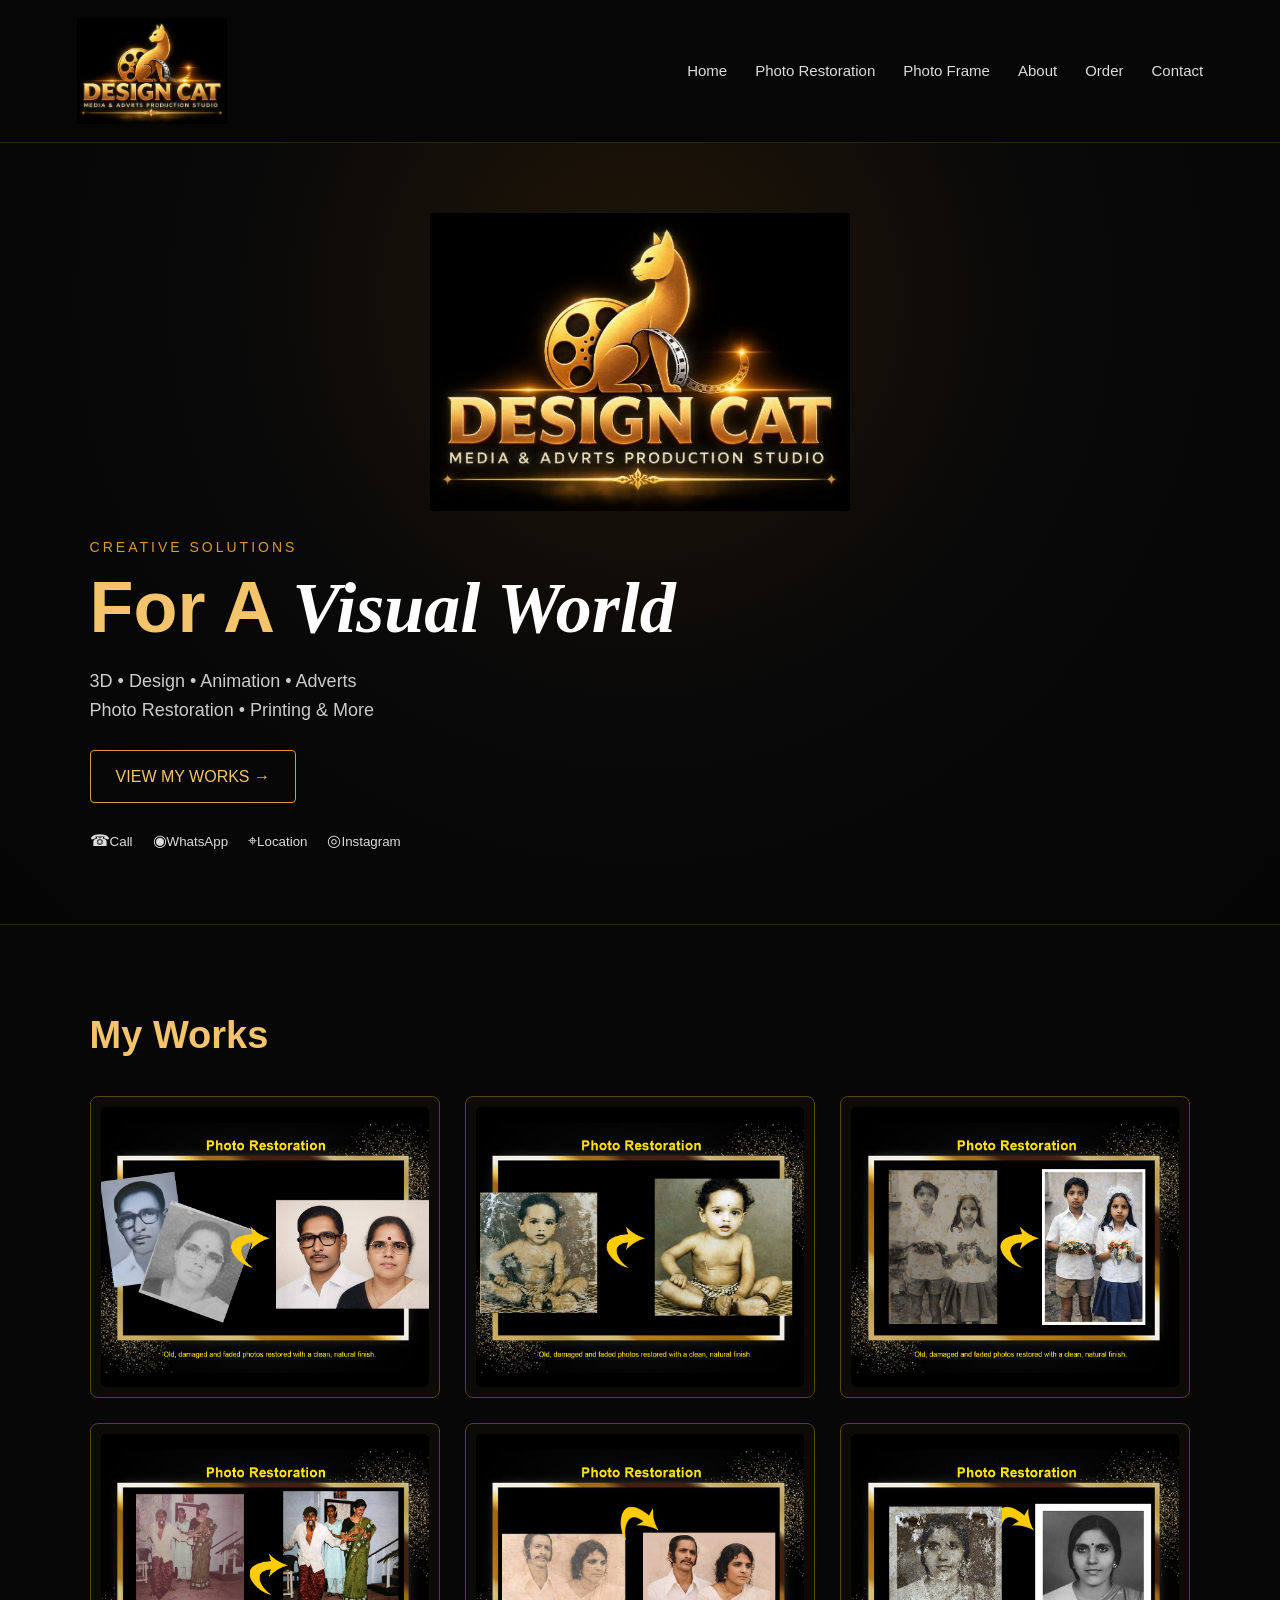
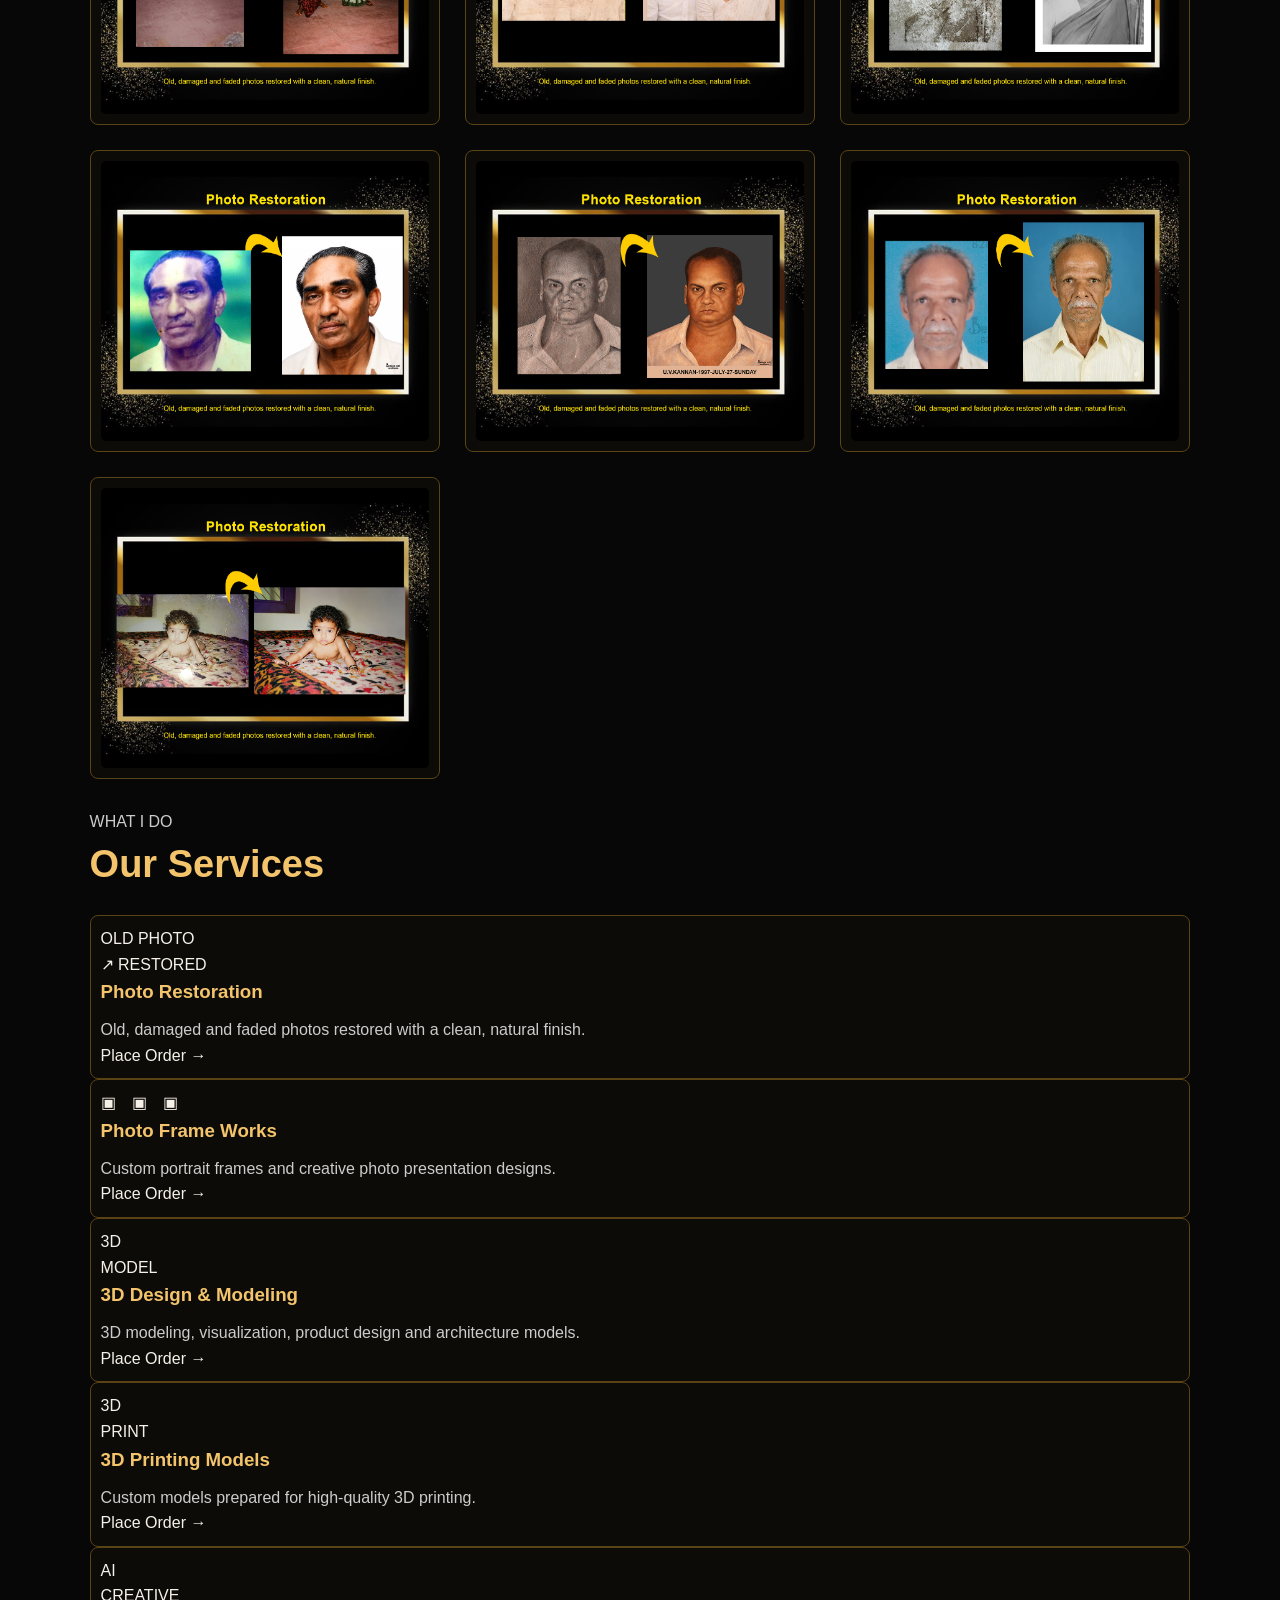
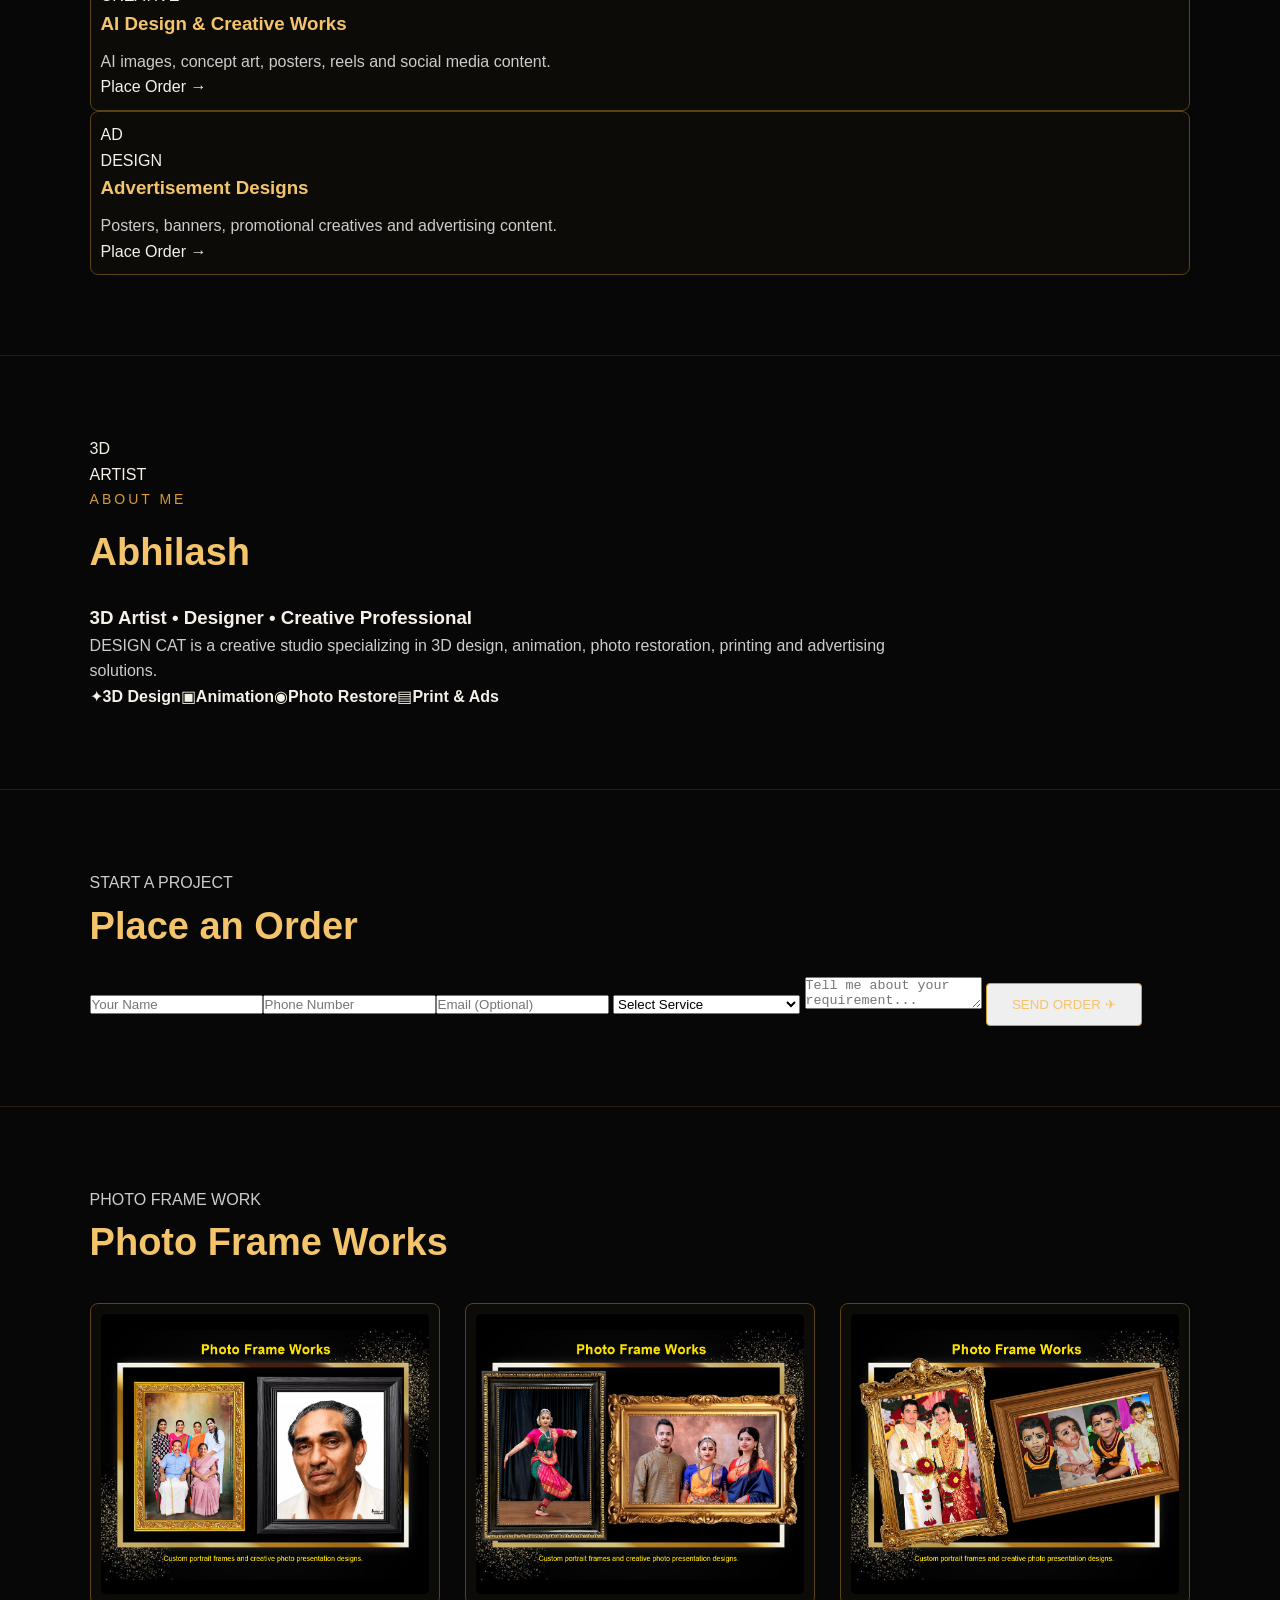
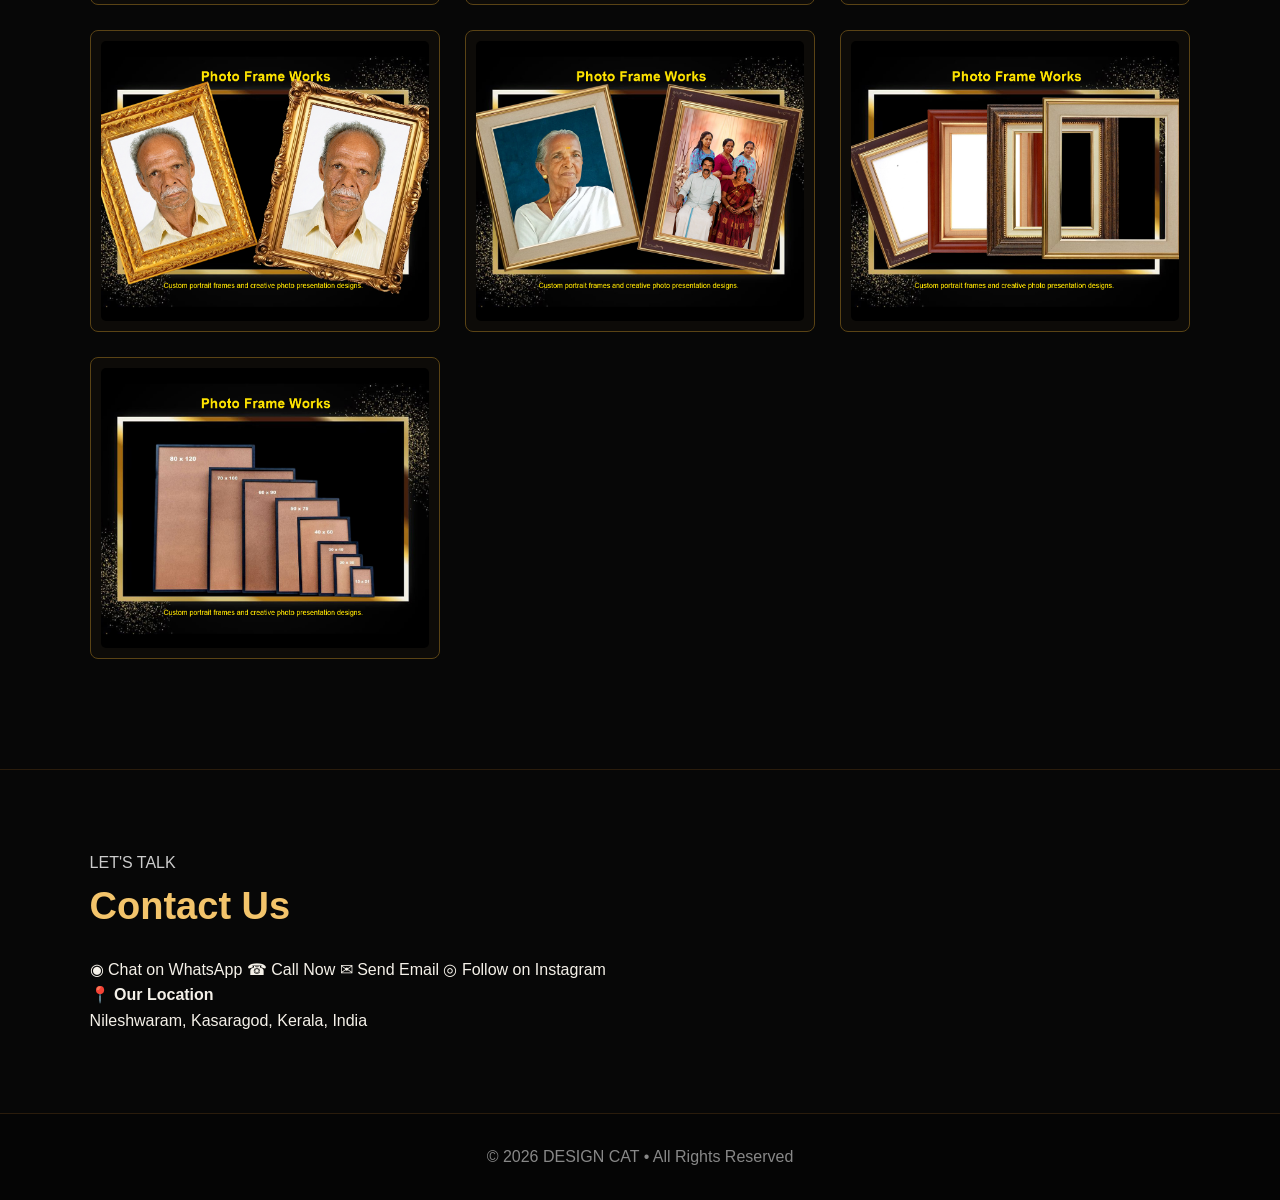
==== index.html @ 86367d61 "Update index.html" ====
<!doctype html>
<html lang="en">
<head>
<meta charset="utf-8">
<meta name="viewport" content="width=device-width,initial-scale=1">
<title>DESIGN CAT — Media & Advertising Production Studio</title>
<meta name="description" content="DESIGN CAT creative studio — 3D design, animation, photo restoration, printing and advertising.">
<link rel="stylesheet" href="style.css">
</head>
<body>
<header class="top">
<a class="brand" href="#home"><img src="design-cat-logo.jpg" alt="DESIGN CAT Logo"></a>
  <nav>
<a href="#home">Home</a>
<a href="#photo-restoration">Photo Restoration</a>  
<a href="#photo-frame">Photo Frame</a>
<a href="#about">About</a>
<a href="#order">Order</a>
<a href="#contact">Contact</a>
</nav>
</header>

<main>
<section id="home" class="hero">
  <div class="hero-logo"><img src="design-cat-logo.jpg" alt="DESIGN CAT Logo"></div>
  <p class="eyebrow">CREATIVE SOLUTIONS</p>
  <h1>For A <em>Visual World</em></h1>
  <p class="intro">3D • Design • Animation • Adverts<br>Photo Restoration • Printing & More</p>
  <a class="gold-btn" href="#services">VIEW MY WORKS <span>→</span></a>
  <div class="quick">
    <a href="tel:+919847959606">☎<small>Call</small></a>
    <a href="https://wa.me/918289959606">◉<small>WhatsApp</small></a>
    <a href="#contact">⌖<small>Location</small></a>
    <a href="#contact">◎<small>Instagram</small></a>
  </div>
</section>

<section id="services">
  <h2>My Works</h2>

<div class="card-grid">

  <div class="card">
    <img src="photo-restoration-1.jpg.jpg" alt="Photo Restoration 1">
  </div>

  <div class="card">
    <img src="photo-restoration-2.jpg.jpg" alt="Photo Restoration 2">
  </div>

  <div class="card">
    <img src="photo-restoration-3.jpg.jpg" alt="Photo Restoration 3">
  </div>

  <div class="card">
    <img src="photo-restoration-4.jpg.jpg" alt="Photo Restoration 4">
  </div>

  <div class="card">
    <img src="photo-restoration-5.jpg.jpg" alt="Photo Restoration 5">
  </div>

  <div class="card">
    <img src="photo-restoration-6.jpg.jpg" alt="Photo Restoration 6">
  </div>

  <div class="card">
    <img src="photo-restoration-7.jpg.jpg" alt="Photo Restoration 7">
  </div>

  <div class="card">
    <img src="photo-restoration-8.jpg.jpg" alt="Photo Restoration 8">
  </div>

  <div class="card">
    <img src="photo-restoration-9.jpg.jpg" alt="Photo Restoration 9">
  </div>

  <div class="card">
    <img src="photo-restoration-10.jpg.jpg" alt="Photo Restoration 10">
  </div>

</div>
  <div class="section-head"><p>WHAT I DO</p><h2>Our Services</h2></div>
  <div class="cards">
    <article class="card"><div class="art restore">OLD PHOTO<br>↗ RESTORED</div><h3>Photo Restoration</h3><p>Old, damaged and faded photos restored with a clean, natural finish.</p><a href="#order">Place Order →</a></article>
    <article class="card"><div class="art frame">▣　▣　▣</div><h3>Photo Frame Works</h3><p>Custom portrait frames and creative photo presentation designs.</p><a href="#order">Place Order →</a></article>
    <article class="card"><div class="art model">3D<br>MODEL</div><h3>3D Design & Modeling</h3><p>3D modeling, visualization, product design and architecture models.</p><a href="#order">Place Order →</a></article>
    <article class="card"><div class="art print">3D<br>PRINT</div><h3>3D Printing Models</h3><p>Custom models prepared for high-quality 3D printing.</p><a href="#order">Place Order →</a></article>
    <article class="card"><div class="art ai">AI<br>CREATIVE</div><h3>AI Design & Creative Works</h3><p>AI images, concept art, posters, reels and social media content.</p><a href="#order">Place Order →</a></article>
    <article class="card"><div class="art advert">AD<br>DESIGN</div><h3>Advertisement Designs</h3><p>Posters, banners, promotional creatives and advertising content.</p><a href="#order">Place Order →</a></article>
  </div>
</section>

<section id="about" class="about">
  <div class="portrait">3D<br>ARTIST</div>
  <div><p class="eyebrow">ABOUT ME</p><h2>Abhilash</h2><h3>3D Artist • Designer • Creative Professional</h3>
  <p>DESIGN CAT is a creative studio specializing in 3D design, animation, photo restoration, printing and advertising solutions.</p>
  <div class="stats"><span>✦<b>3D Design</b></span><span>▣<b>Animation</b></span><span>◉<b>Photo Restore</b></span><span>▤<b>Print & Ads</b></span></div></div>
</section>

<section id="order" class="order"><div class="section-head"><p>START A PROJECT</p><h2>Place an Order</h2></div>
<form id="orderForm">
<input id="name" required placeholder="Your Name"><input id="phone" required placeholder="Phone Number"><input id="email" type="email" placeholder="Email (Optional)">
<select id="service" required><option value="">Select Service</option><option>Photo Restoration</option><option>Photo Frame Works</option><option>3D Design & Modeling</option><option>3D Printing Models</option><option>AI Design & Creative Works</option><option>Advertisement Design</option></select>
<textarea id="details" required placeholder="Tell me about your requirement..."></textarea>
<button class="gold-btn" type="submit">SEND ORDER ✈</button>
</form></section>
<section id="photo-frame">
  <div class="section-head">
    <p>PHOTO FRAME WORK</p>
    <h2>Photo Frame Works</h2>
  </div>

  <div class="card-grid">

    <div class="card">
      <img src="photo-frame-1.jpg.jpg" alt="Photo Frame Work 1">
    </div>

    <div class="card">
      <img src="photo-frame-2.jpg.jpg" alt="Photo Frame Work 2">
    </div>

    <div class="card">
      <img src="photo-frame-3.jpg.jpg" alt="Photo Frame Work 3">
    </div>

    <div class="card">
      <img src="photo-frame-4.jpg.jpg" alt="Photo Frame Work 4">
    </div>

    <div class="card">
      <img src="photo-frame-5.jpg.jpg" alt="Photo Frame Work 5">
    </div>

    <div class="card">
      <img src="photo-frame-6.jpg.jpg" alt="Photo Frame Work 6">
    </div>

    <div class="card">
      <img src="photo-frame-7.jpg.jpg" alt="Photo Frame Work 7">
    </div>

  </div>
</section>
<section id="contact" class="contact"><div class="section-head"><p>LET'S TALK</p><h2>Contact Us</h2></div>
<div class="contact-grid">
<a class="contact-btn wa" href="https://wa.me/918289959606">◉ Chat on WhatsApp</a>
<a class="contact-btn" href="tel:+919847959606">☎ Call Now</a>
<a class="contact-btn" href="mailto:hello@example.com">✉ Send Email</a>
<a class="contact-btn ig" href="#">◎ Follow on Instagram</a>
</div>
<div class="location">📍 <b>Our Location</b><br>Nileshwaram, Kasaragod, Kerala, India</div>
</section>
</main>
<footer>© 2026 DESIGN CAT • All Rights Reserved</footer>
<script>
document.getElementById('orderForm').addEventListener('submit',function(e){
 e.preventDefault();
 const n=document.getElementById('name').value,p=document.getElementById('phone').value,s=document.getElementById('service').value,d=document.getElementById('details').value;
 const msg=`Hello DESIGN CAT!%0AName: ${n}%0APhone: ${p}%0AService: ${s}%0ADetails: ${d}`;
 window.open('https://wa.me/918289959606?text='+msg,'_blank');
});
</script>
</body></html>
---- style.css ----
*{box-sizing:border-box;margin:0;padding:0}
html{scroll-behavior:smooth}
body{background:#070707;color:#f5f1e9;font-family:Arial,Helvetica,sans-serif;line-height:1.6}
a{color:inherit;text-decoration:none}
.top{position:sticky;top:0;z-index:1000;display:flex;align-items:center;justify-content:space-between;padding:18px 6%;background:rgba(7,7,7,.96);border-bottom:1px solid #33230d}
.brand{display:flex;align-items:center}
.brand img{width:150px;height:auto;display:block}
nav{display:flex;gap:28px}
nav a{color:#ddd;font-size:15px;transition:.3s}
nav a:hover{color:#d99b32}
main{width:100%}
.hero{min-height:650px;padding:70px 7%;display:flex;flex-direction:column;justify-content:center;background:radial-gradient(circle at 50% 20%,#211607 0%,#090909 45%,#050505 100%);border-bottom:1px solid #33230d}
.hero-logo{display:flex;justify-content:center;align-items:center;margin-bottom:25px}
.hero-logo img{width:420px;max-width:80%;height:auto;display:block}
.eyebrow{color:#d99b32;letter-spacing:3px;font-size:14px;margin-bottom:12px}
h1{font-size:clamp(38px,6vw,72px);line-height:1.05;color:#f3c46b;margin-bottom:20px}
h1 em{font-family:Georgia,serif;color:#fff}
.intro{font-size:18px;color:#ccc;margin-bottom:25px}
.gold-btn{display:inline-block;width:max-content;padding:13px 25px;border:1px solid #d99b32;color:#f3c46b;border-radius:4px;transition:.3s}
.gold-btn:hover{background:#d99b32;color:#080808}
.quick{display:flex;flex-wrap:wrap;gap:20px;margin-top:25px}
.quick a{color:#ddd}
.quick a:hover{color:#d99b32}
section:not(.hero){padding:80px 7%;border-bottom:1px solid #2a1c0c}
section h2{font-size:38px;color:#f3c46b;margin-bottom:20px}
section p{color:#ccc;max-width:850px}
.card-grid,.services,.works{display:grid;grid-template-columns:repeat(auto-fit,minmax(220px,1fr));gap:25px;margin-top:35px}
.card,.service,.work{padding:28px;background:#100d08;border:1px solid #33230d;border-radius:8px}
.card h3,.service h3,.work h3{color:#f3c46b;margin-bottom:10px}
footer{padding:30px 7%;text-align:center;color:#888;background:#050505}
@media(max-width:700px){
.top{padding:14px 5%;flex-direction:column;gap:12px}
.brand img{width:120px}
nav{gap:14px;flex-wrap:wrap;justify-content:center}
nav a{font-size:13px}
.hero{padding:50px 6%;min-height:600px}
.hero-logo img{width:340px;max-width:95%}
.quick{flex-direction:column;gap:12px}
section:not(.hero){padding:60px 6%}
}
/* ===== WORK GALLERY ===== */

.card-grid {
  display: grid;
  grid-template-columns: repeat(3, 1fr);
  gap: 25px;
  width: 100%;
  max-width: 1200px;
  margin: 30px auto;
}

.card {
  background: #0d0b08;
  border: 1px solid #5a4315;
  border-radius: 8px;
  padding: 10px;
  overflow: hidden;
}

.card img {
  display: block;
  width: 100%;
  height: 280px;
  object-fit: cover;
  border-radius: 5px;
}

/* Mobile */
@media (max-width: 900px) {
  .card-grid {
    grid-template-columns: repeat(2, 1fr);
  }
}

@media (max-width: 600px) {
  .card-grid {
    grid-template-columns: 1fr;
  }

  .card img {
    height: auto;
  }
}
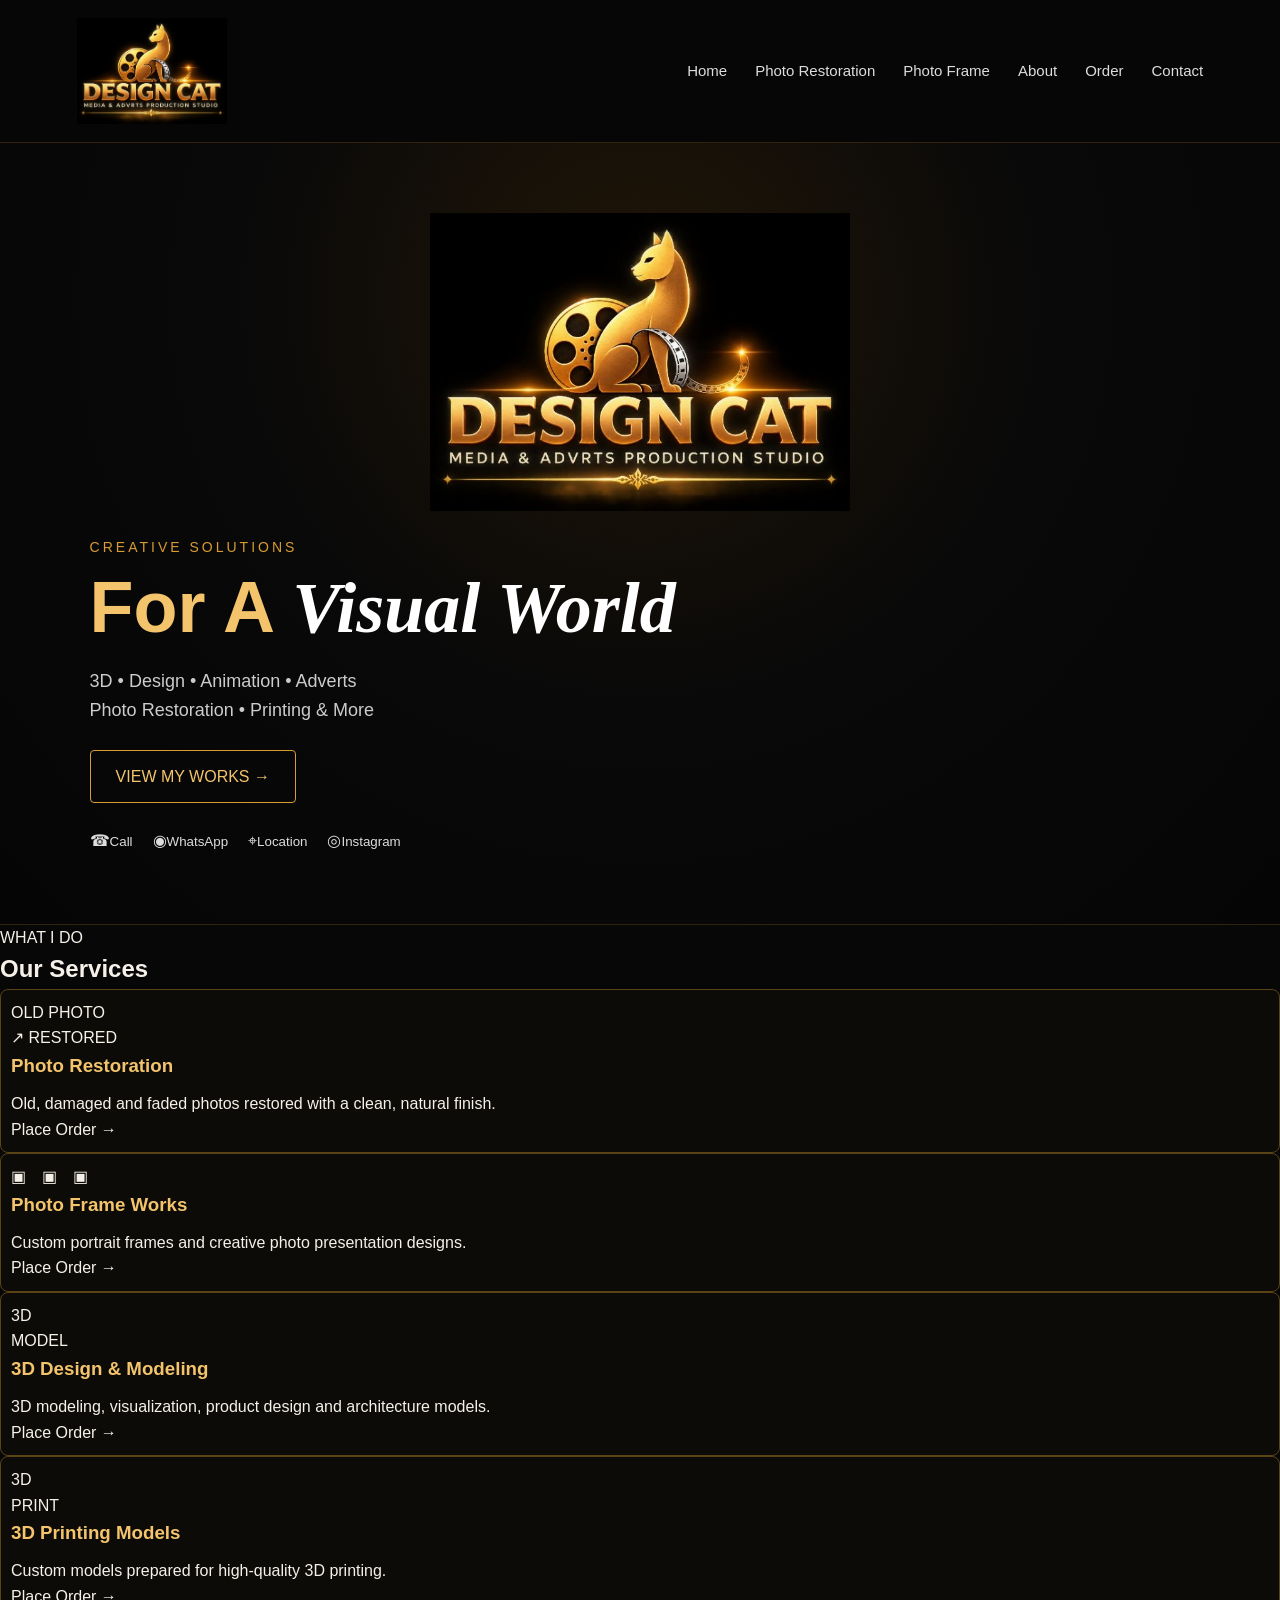
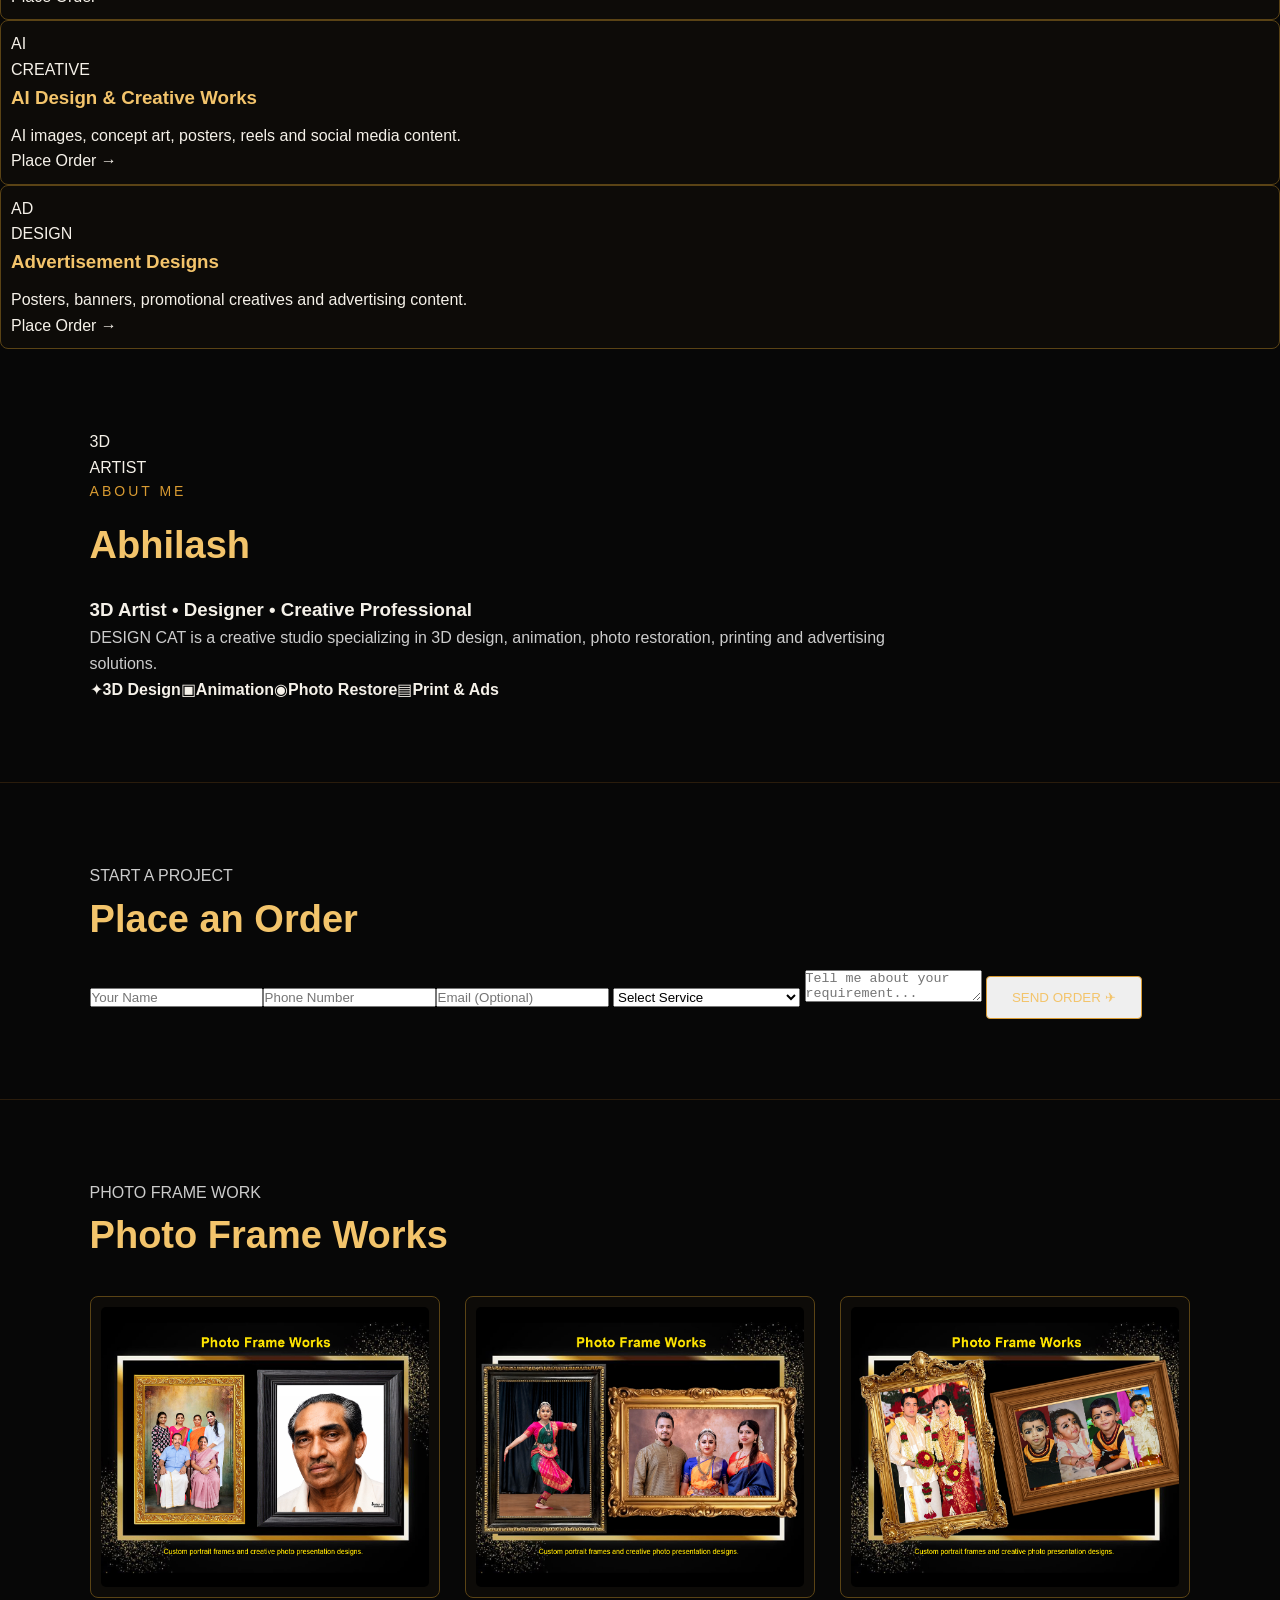
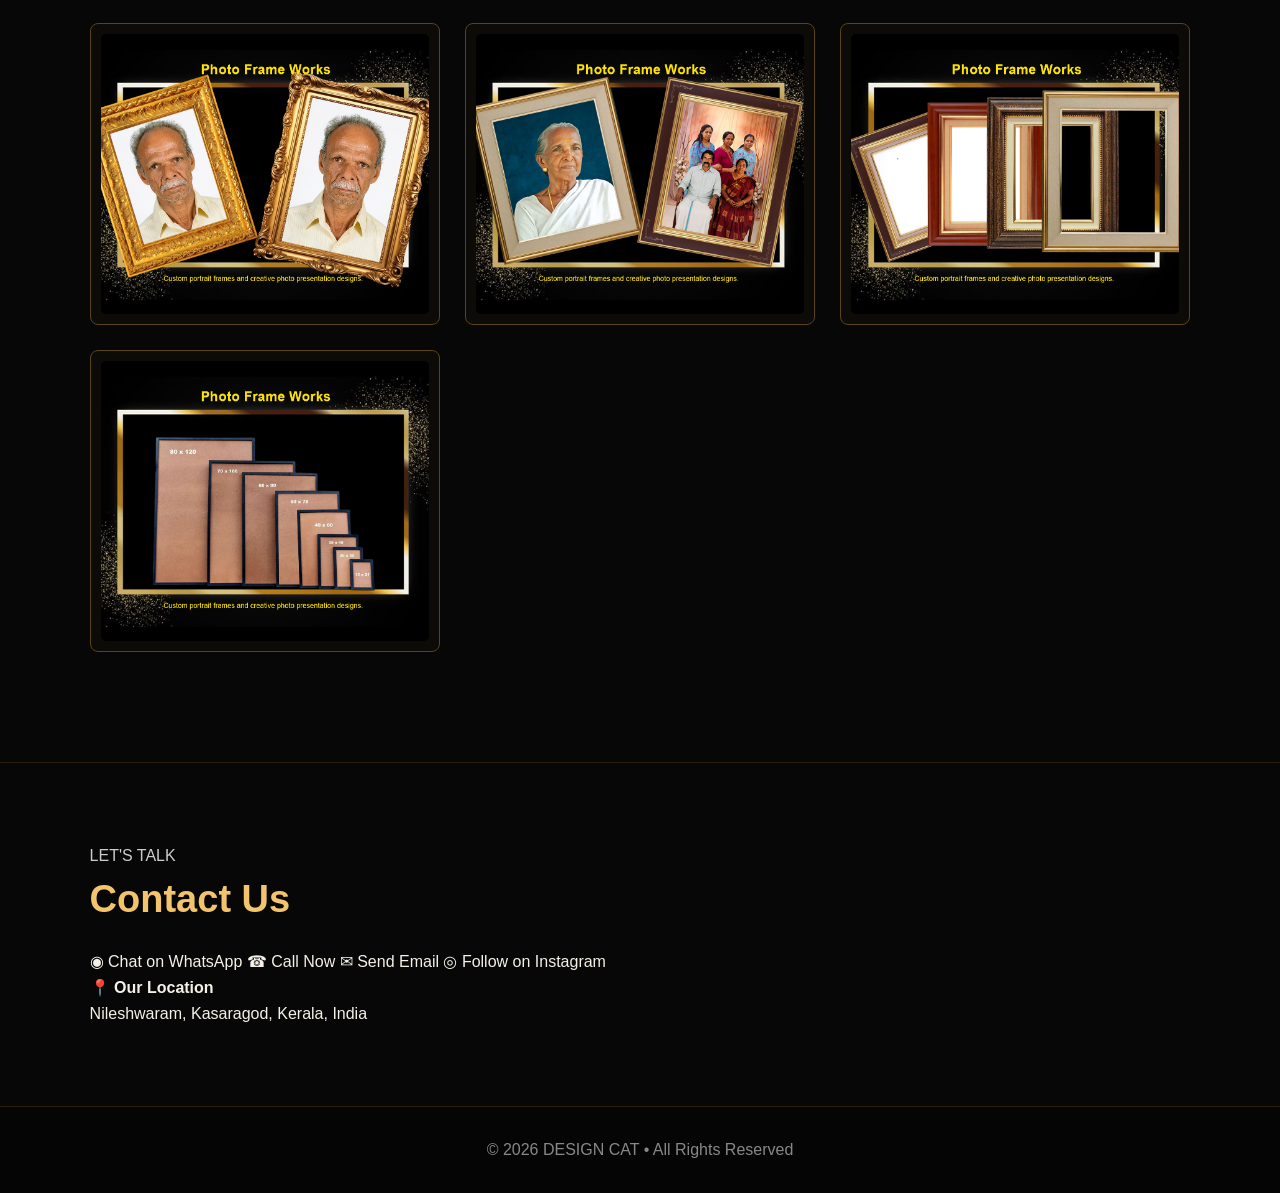
==== commit 1d74a0a8: "Update index.html" ====
--- a/index.html
+++ b/index.html
@@ -35,52 +35,7 @@
   </div>
 </section>
 
-<section id="services">
-  <h2>My Works</h2>
 
-<div class="card-grid">
-
-  <div class="card">
-    <img src="photo-restoration-1.jpg.jpg" alt="Photo Restoration 1">
-  </div>
-
-  <div class="card">
-    <img src="photo-restoration-2.jpg.jpg" alt="Photo Restoration 2">
-  </div>
-
-  <div class="card">
-    <img src="photo-restoration-3.jpg.jpg" alt="Photo Restoration 3">
-  </div>
-
-  <div class="card">
-    <img src="photo-restoration-4.jpg.jpg" alt="Photo Restoration 4">
-  </div>
-
-  <div class="card">
-    <img src="photo-restoration-5.jpg.jpg" alt="Photo Restoration 5">
-  </div>
-
-  <div class="card">
-    <img src="photo-restoration-6.jpg.jpg" alt="Photo Restoration 6">
-  </div>
-
-  <div class="card">
-    <img src="photo-restoration-7.jpg.jpg" alt="Photo Restoration 7">
-  </div>
-
-  <div class="card">
-    <img src="photo-restoration-8.jpg.jpg" alt="Photo Restoration 8">
-  </div>
-
-  <div class="card">
-    <img src="photo-restoration-9.jpg.jpg" alt="Photo Restoration 9">
-  </div>
-
-  <div class="card">
-    <img src="photo-restoration-10.jpg.jpg" alt="Photo Restoration 10">
-  </div>
-
-</div>
   <div class="section-head"><p>WHAT I DO</p><h2>Our Services</h2></div>
   <div class="cards">
     <article class="card"><div class="art restore">OLD PHOTO<br>↗ RESTORED</div><h3>Photo Restoration</h3><p>Old, damaged and faded photos restored with a clean, natural finish.</p><a href="#order">Place Order →</a></article>
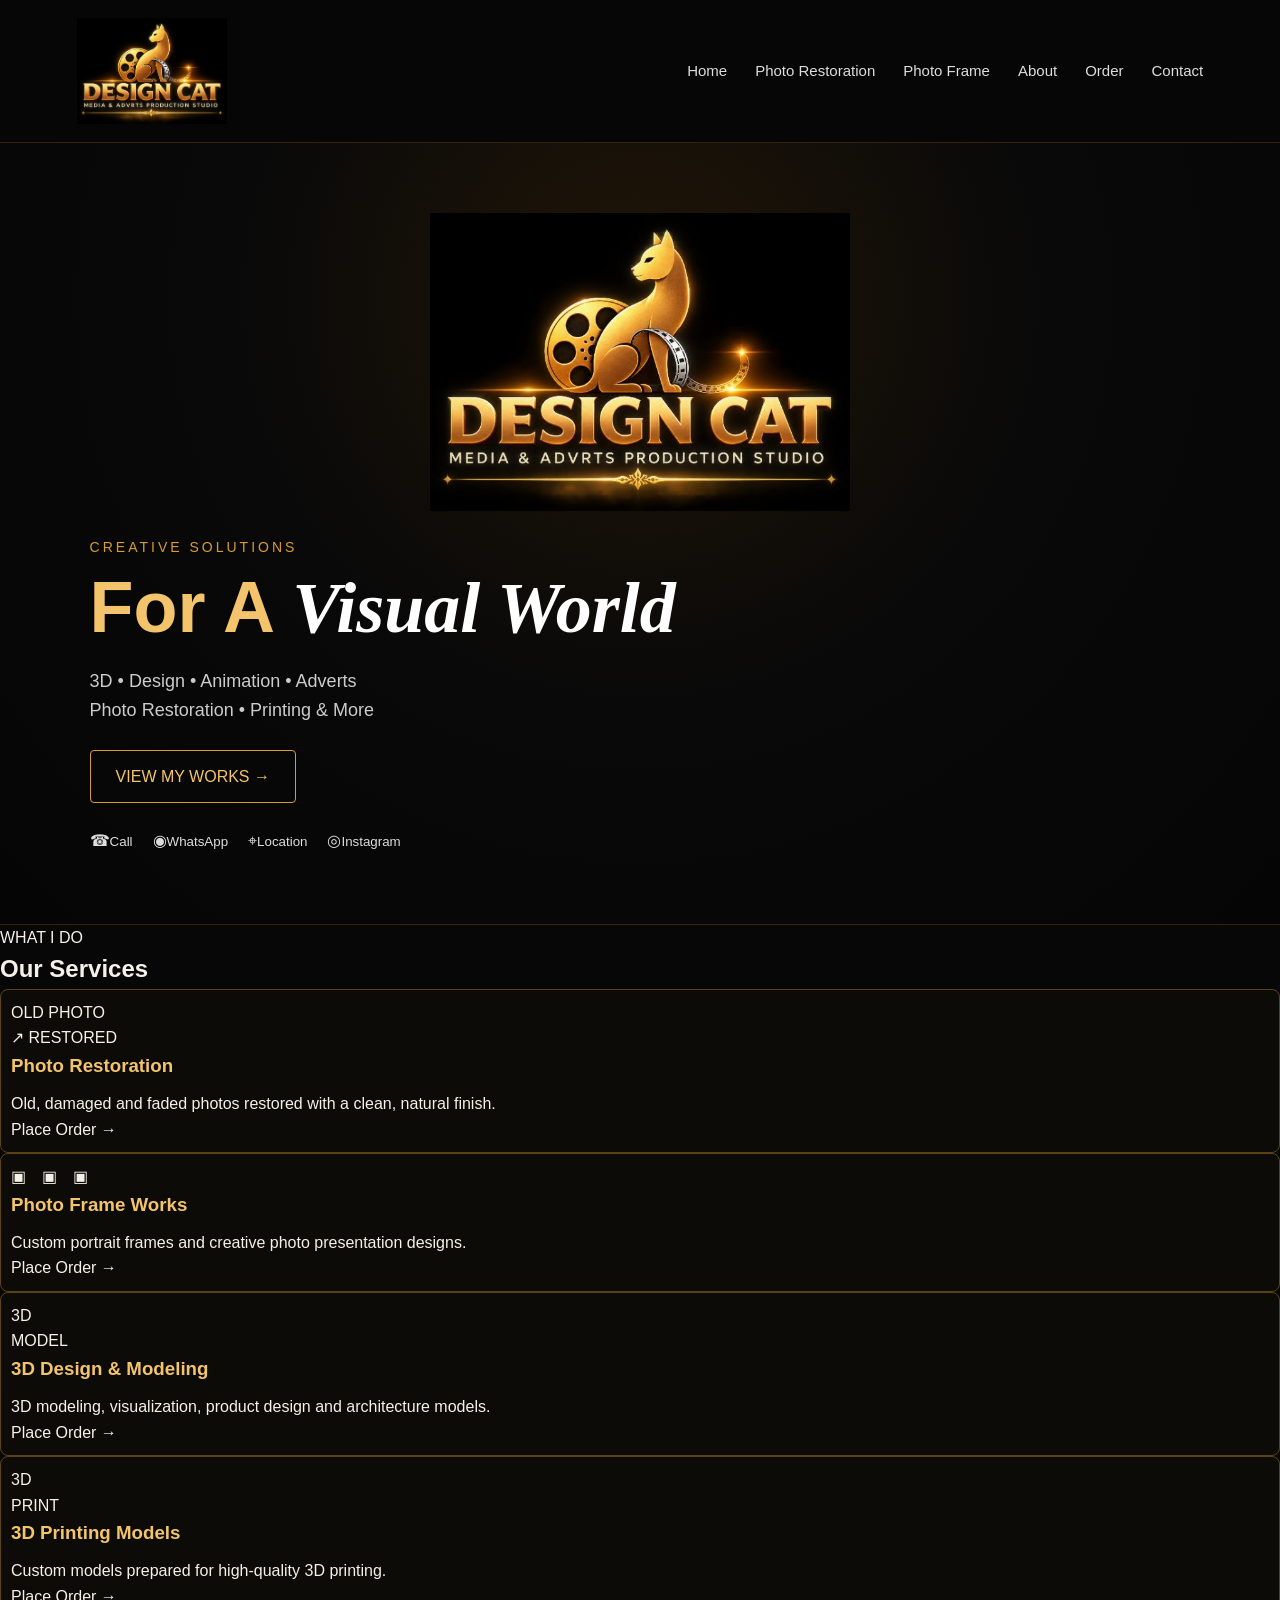
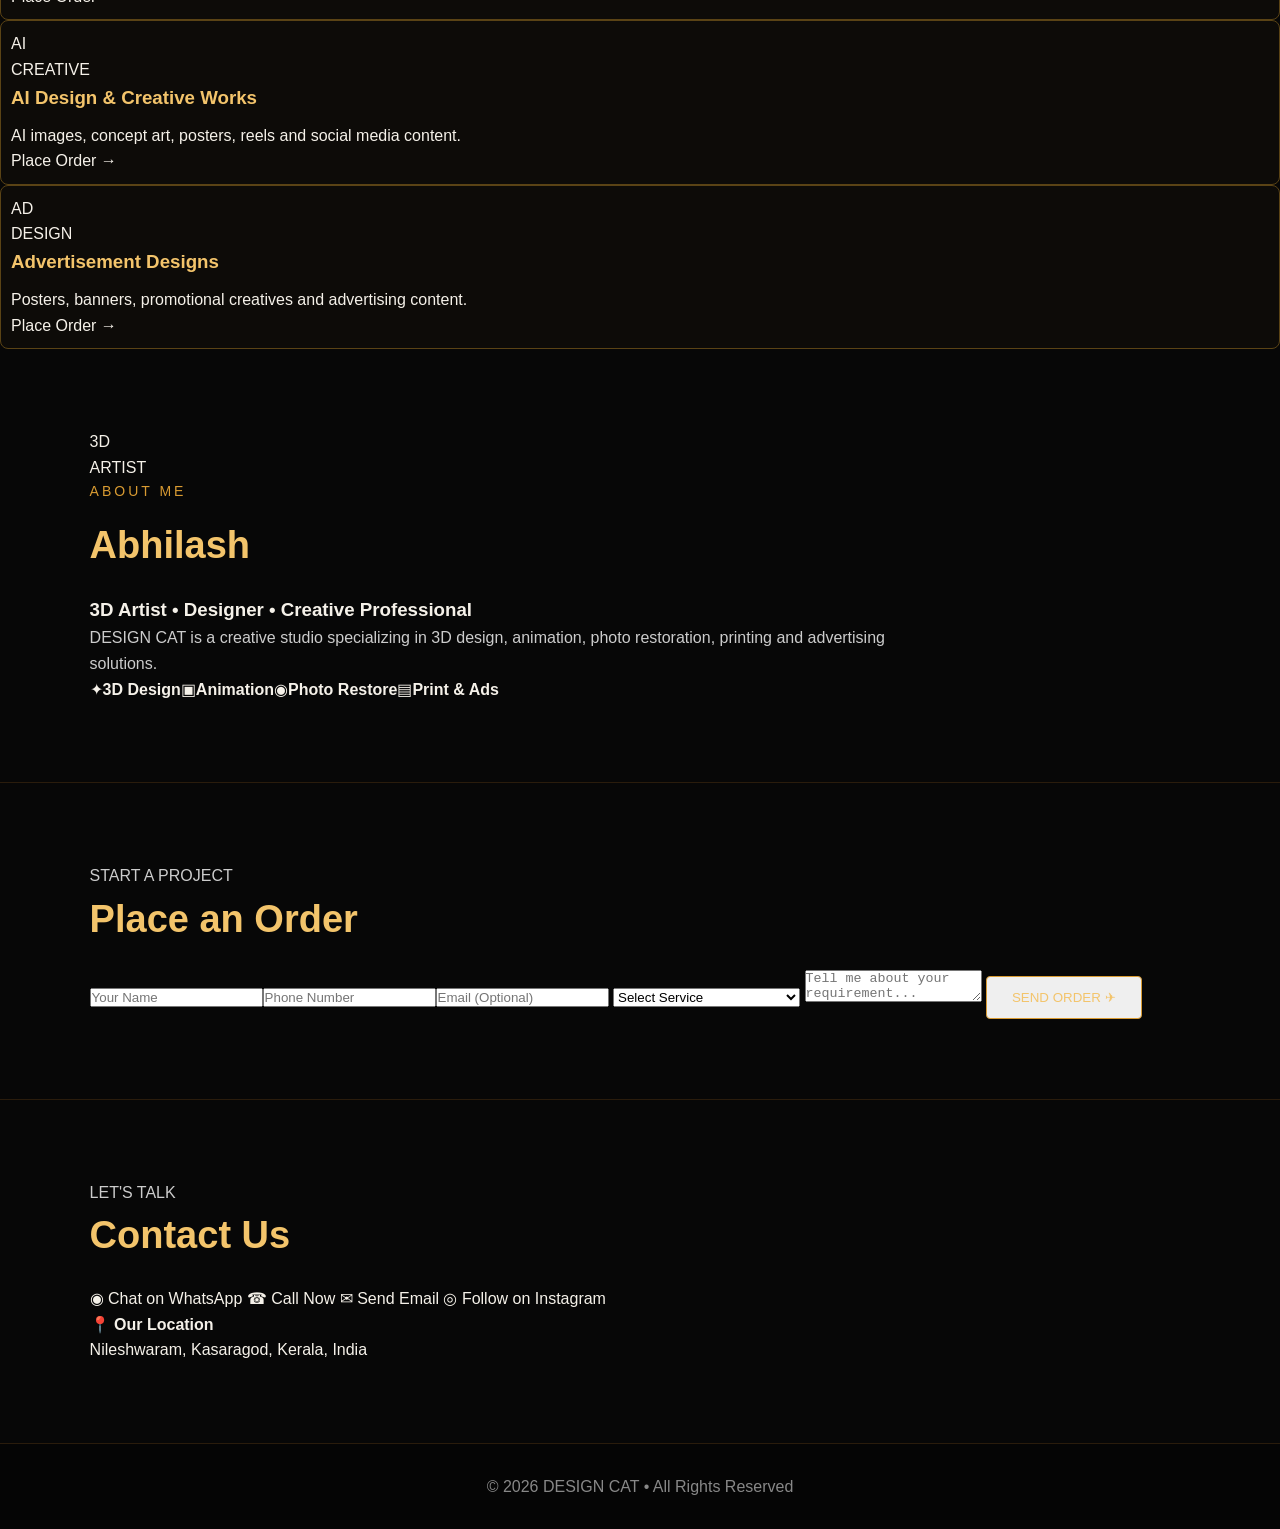
==== commit 36ef2c2c: "Update index.html" ====
--- a/index.html
+++ b/index.html
@@ -12,7 +12,7 @@
 <a class="brand" href="#home"><img src="design-cat-logo.jpg" alt="DESIGN CAT Logo"></a>
   <nav>
 <a href="#home">Home</a>
-<a href="#photo-restoration">Photo Restoration</a>  
+<a href="photo-restoration.html">Photo Restoration</a>
 <a href="#photo-frame">Photo Frame</a>
 <a href="#about">About</a>
 <a href="#order">Order</a>
@@ -61,44 +61,7 @@
 <textarea id="details" required placeholder="Tell me about your requirement..."></textarea>
 <button class="gold-btn" type="submit">SEND ORDER ✈</button>
 </form></section>
-<section id="photo-frame">
-  <div class="section-head">
-    <p>PHOTO FRAME WORK</p>
-    <h2>Photo Frame Works</h2>
-  </div>
 
-  <div class="card-grid">
-
-    <div class="card">
-      <img src="photo-frame-1.jpg.jpg" alt="Photo Frame Work 1">
-    </div>
-
-    <div class="card">
-      <img src="photo-frame-2.jpg.jpg" alt="Photo Frame Work 2">
-    </div>
-
-    <div class="card">
-      <img src="photo-frame-3.jpg.jpg" alt="Photo Frame Work 3">
-    </div>
-
-    <div class="card">
-      <img src="photo-frame-4.jpg.jpg" alt="Photo Frame Work 4">
-    </div>
-
-    <div class="card">
-      <img src="photo-frame-5.jpg.jpg" alt="Photo Frame Work 5">
-    </div>
-
-    <div class="card">
-      <img src="photo-frame-6.jpg.jpg" alt="Photo Frame Work 6">
-    </div>
-
-    <div class="card">
-      <img src="photo-frame-7.jpg.jpg" alt="Photo Frame Work 7">
-    </div>
-
-  </div>
-</section>
 <section id="contact" class="contact"><div class="section-head"><p>LET'S TALK</p><h2>Contact Us</h2></div>
 <div class="contact-grid">
 <a class="contact-btn wa" href="https://wa.me/918289959606">◉ Chat on WhatsApp</a>
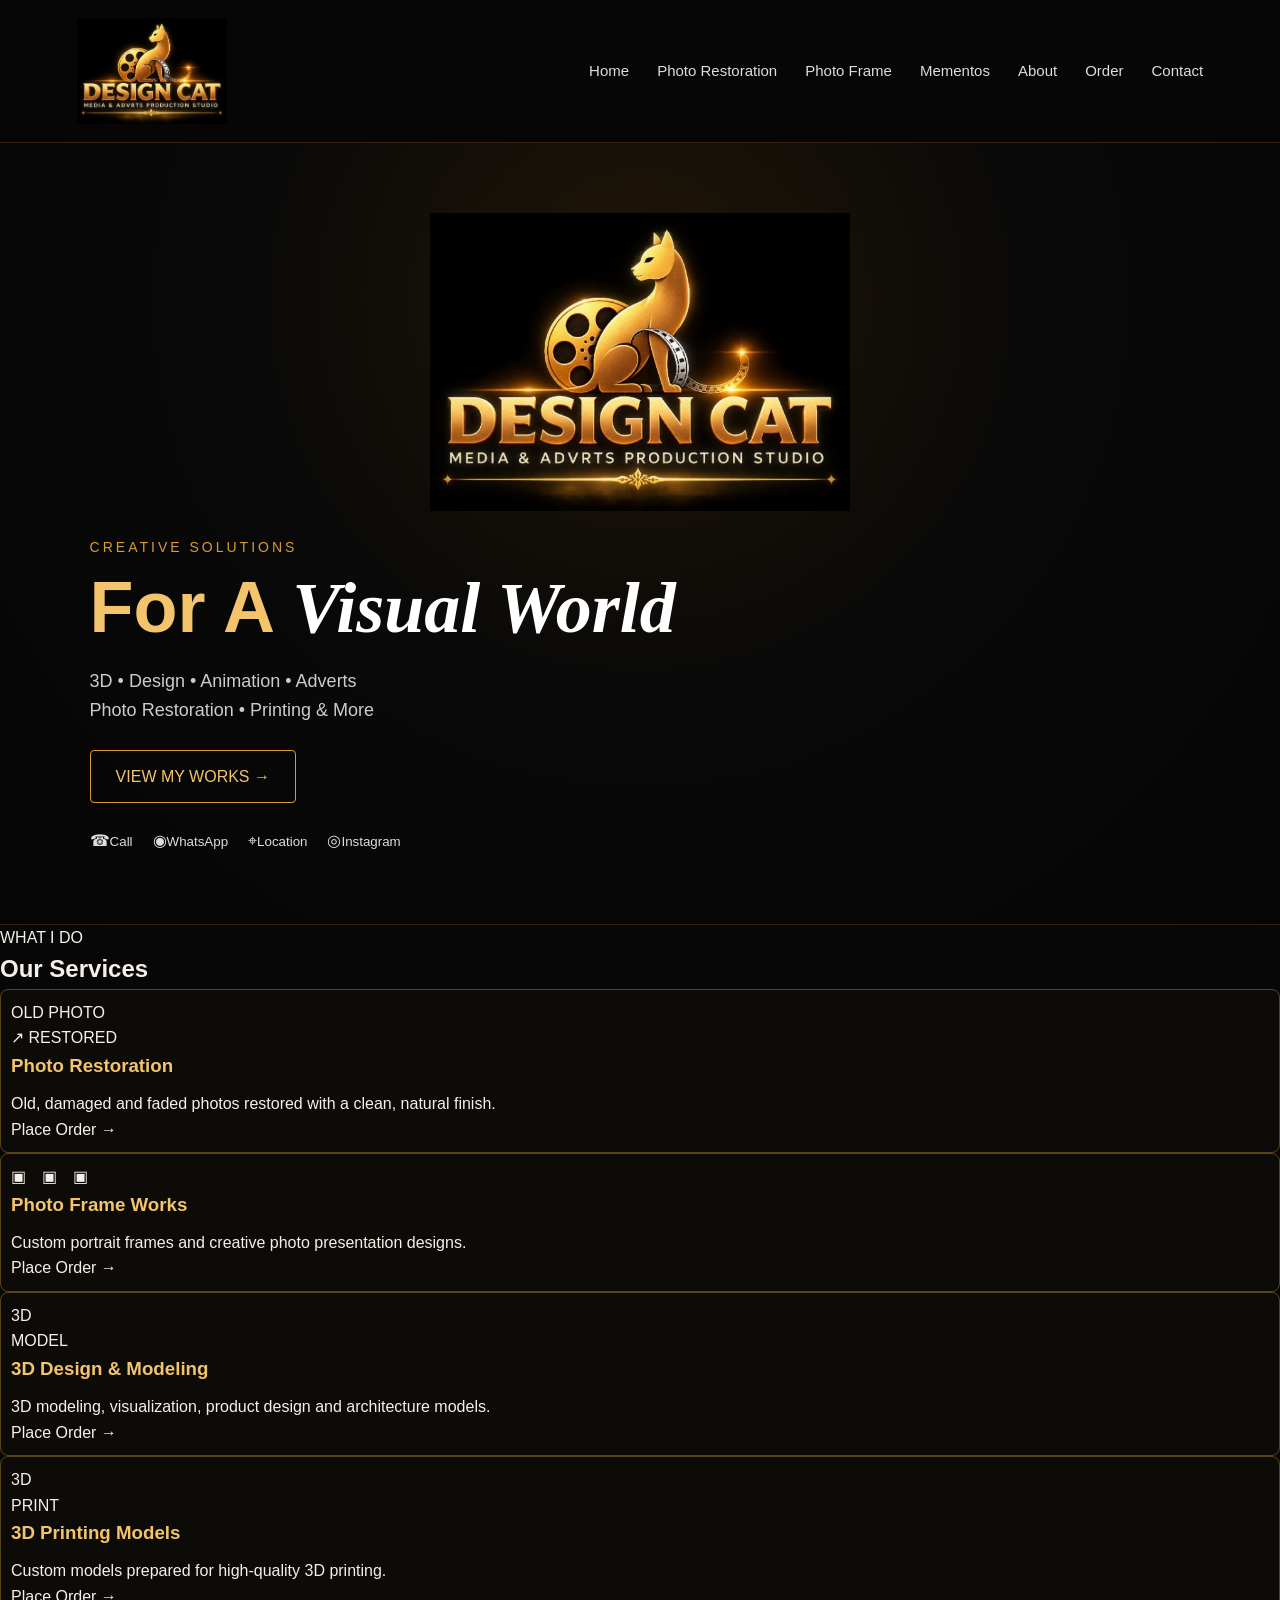
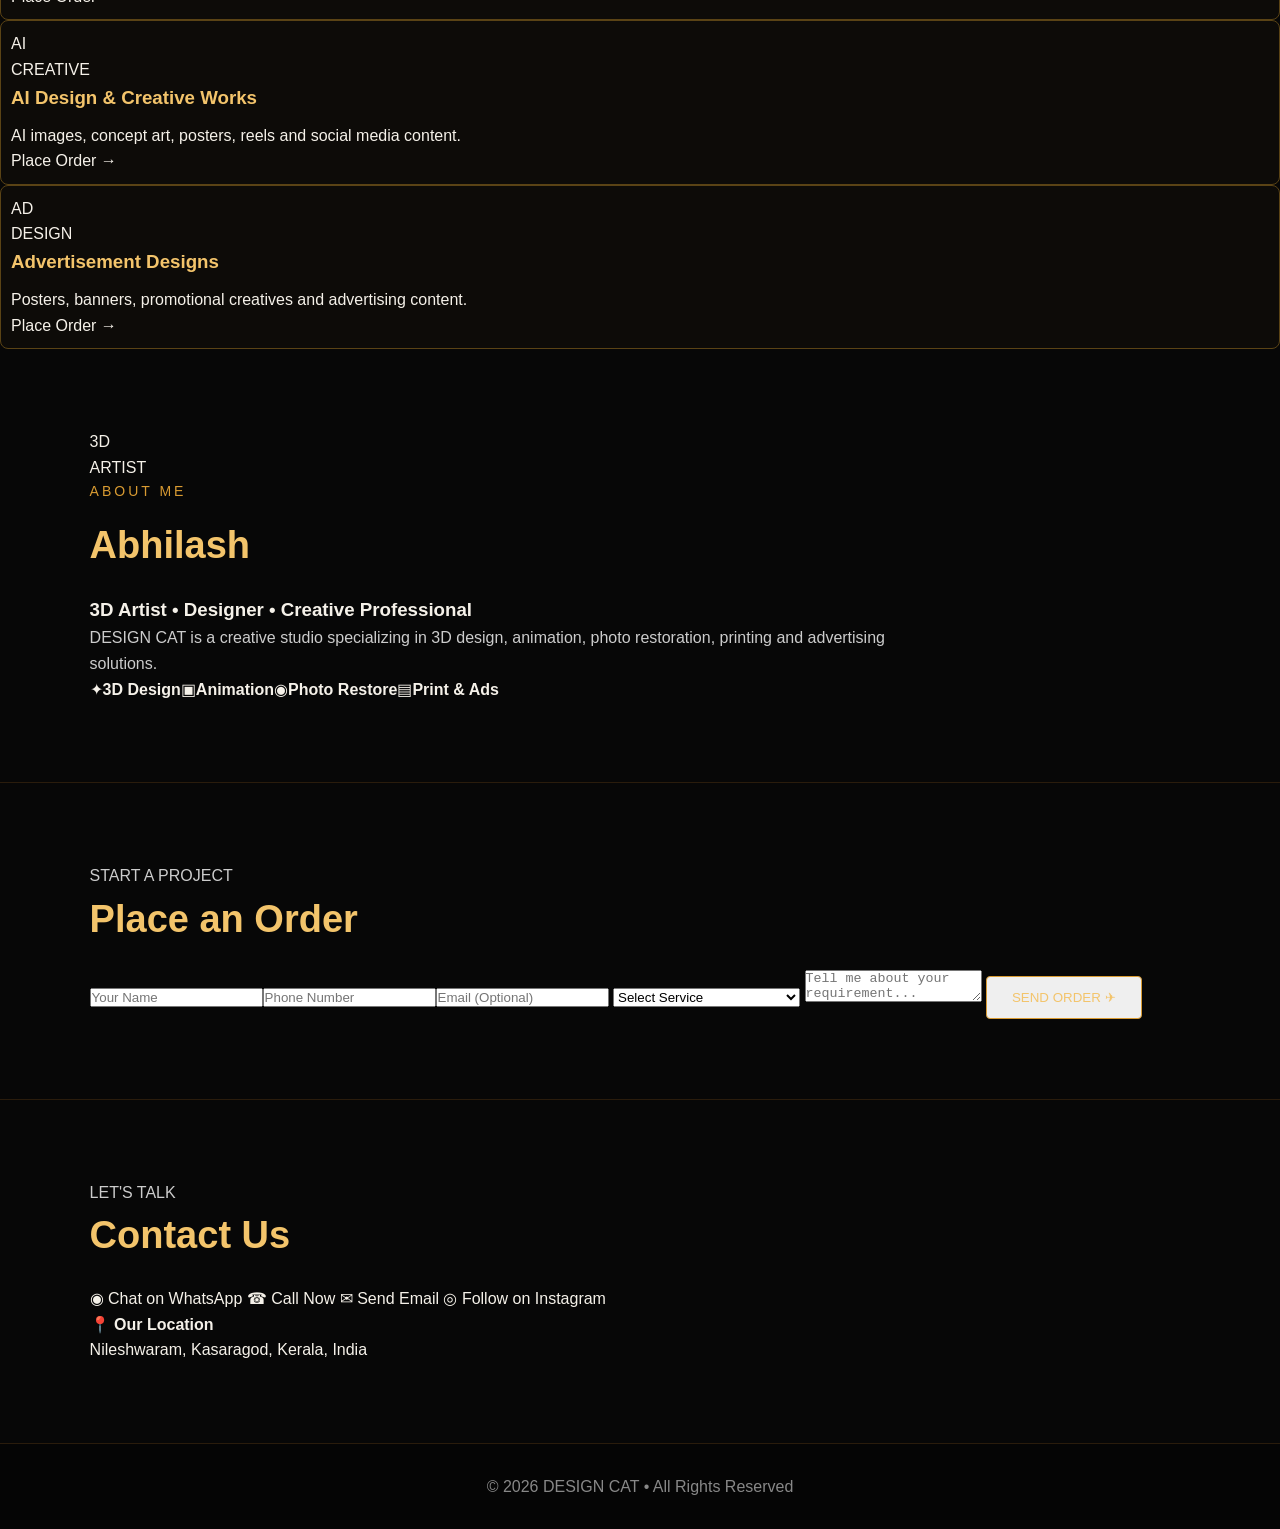
==== commit 862daab5: "Update index.html" ====
--- a/index.html
+++ b/index.html
@@ -13,7 +13,8 @@
   <nav>
 <a href="#home">Home</a>
 <a href="photo-restoration.html">Photo Restoration</a>
-<a href="#photo-frame">Photo Frame</a>
+<a href="photo-frame.html">Photo Frame</a>
+<a href="mementos.html">Mementos</a>
 <a href="#about">About</a>
 <a href="#order">Order</a>
 <a href="#contact">Contact</a>
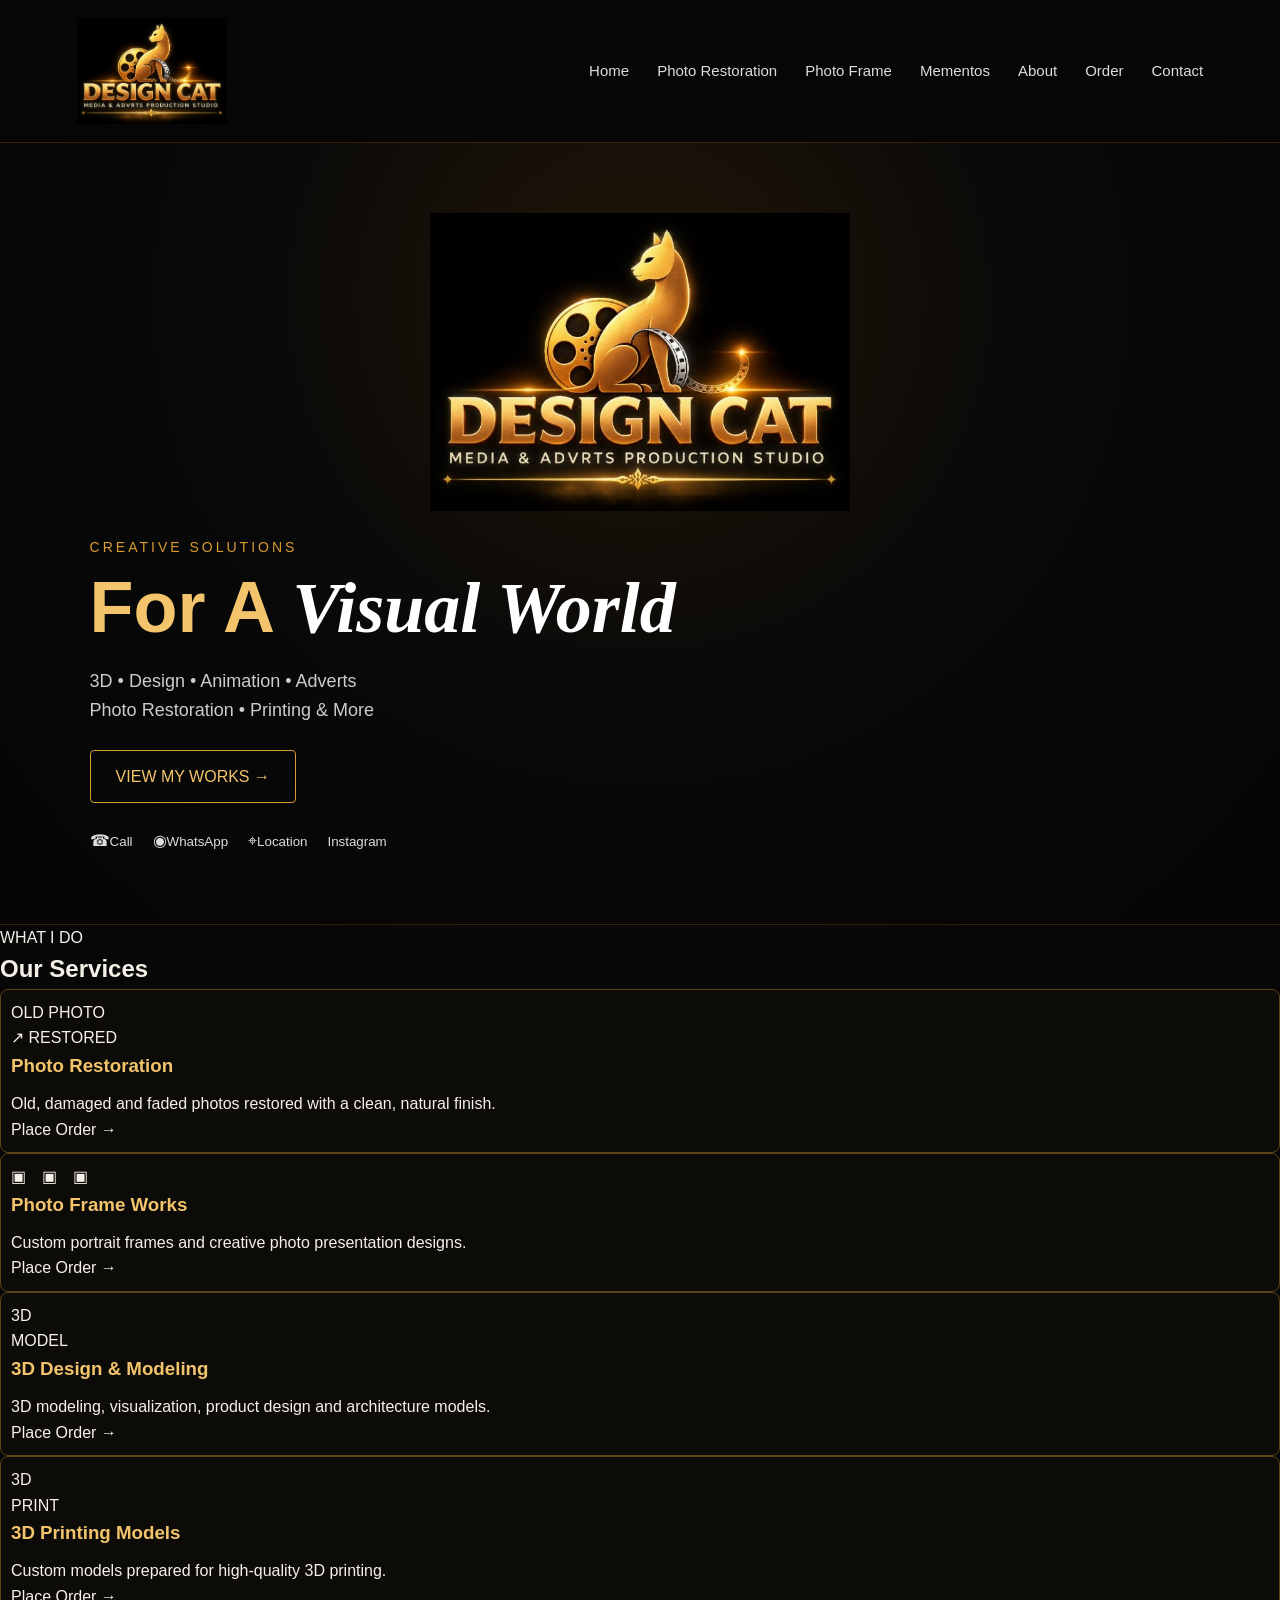
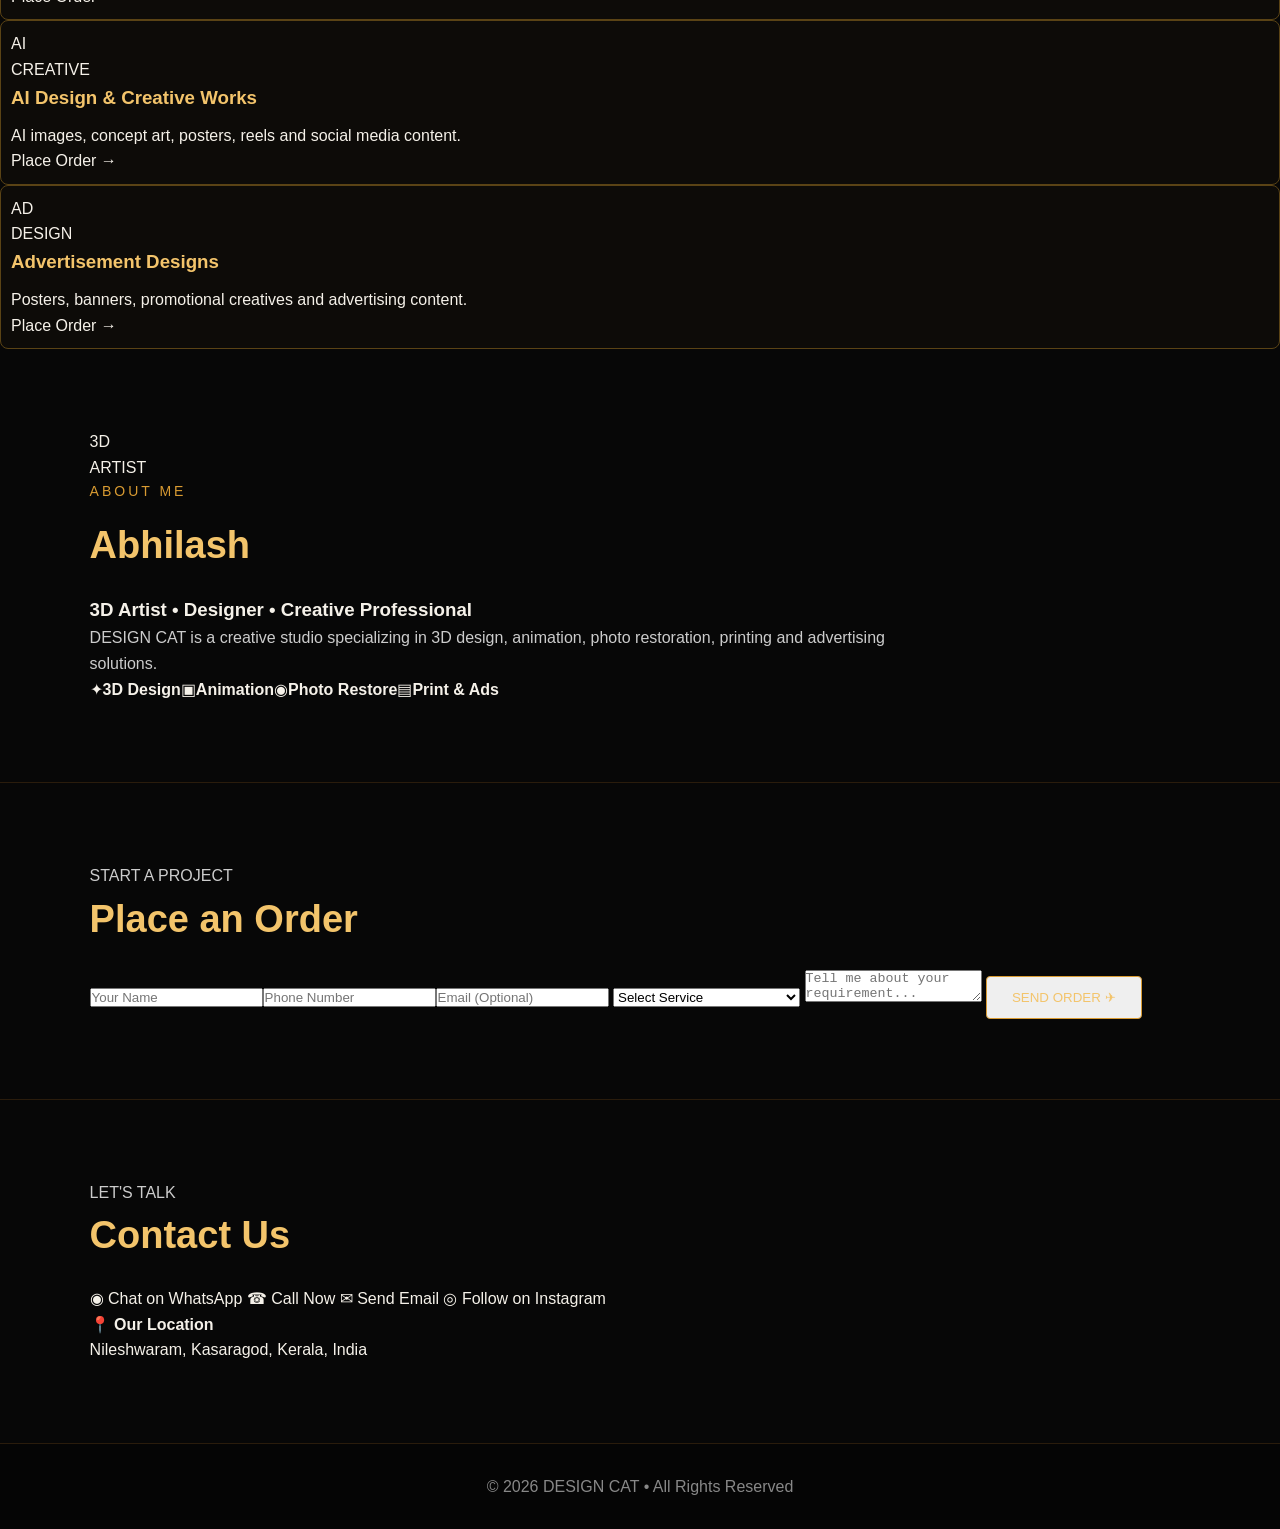
==== commit 61b38ce6: "Update index.html" ====
--- a/index.html
+++ b/index.html
@@ -32,7 +32,7 @@
     <a href="tel:+919847959606">☎<small>Call</small></a>
     <a href="https://wa.me/918289959606">◉<small>WhatsApp</small></a>
     <a href="#contact">⌖<small>Location</small></a>
-    <a href="#contact">◎<small>Instagram</small></a>
+    <a href="https://www.instagram.com/designcat_advrtsstudio/" target="_blank"><small>Instagram</small></a>
   </div>
 </section>
 
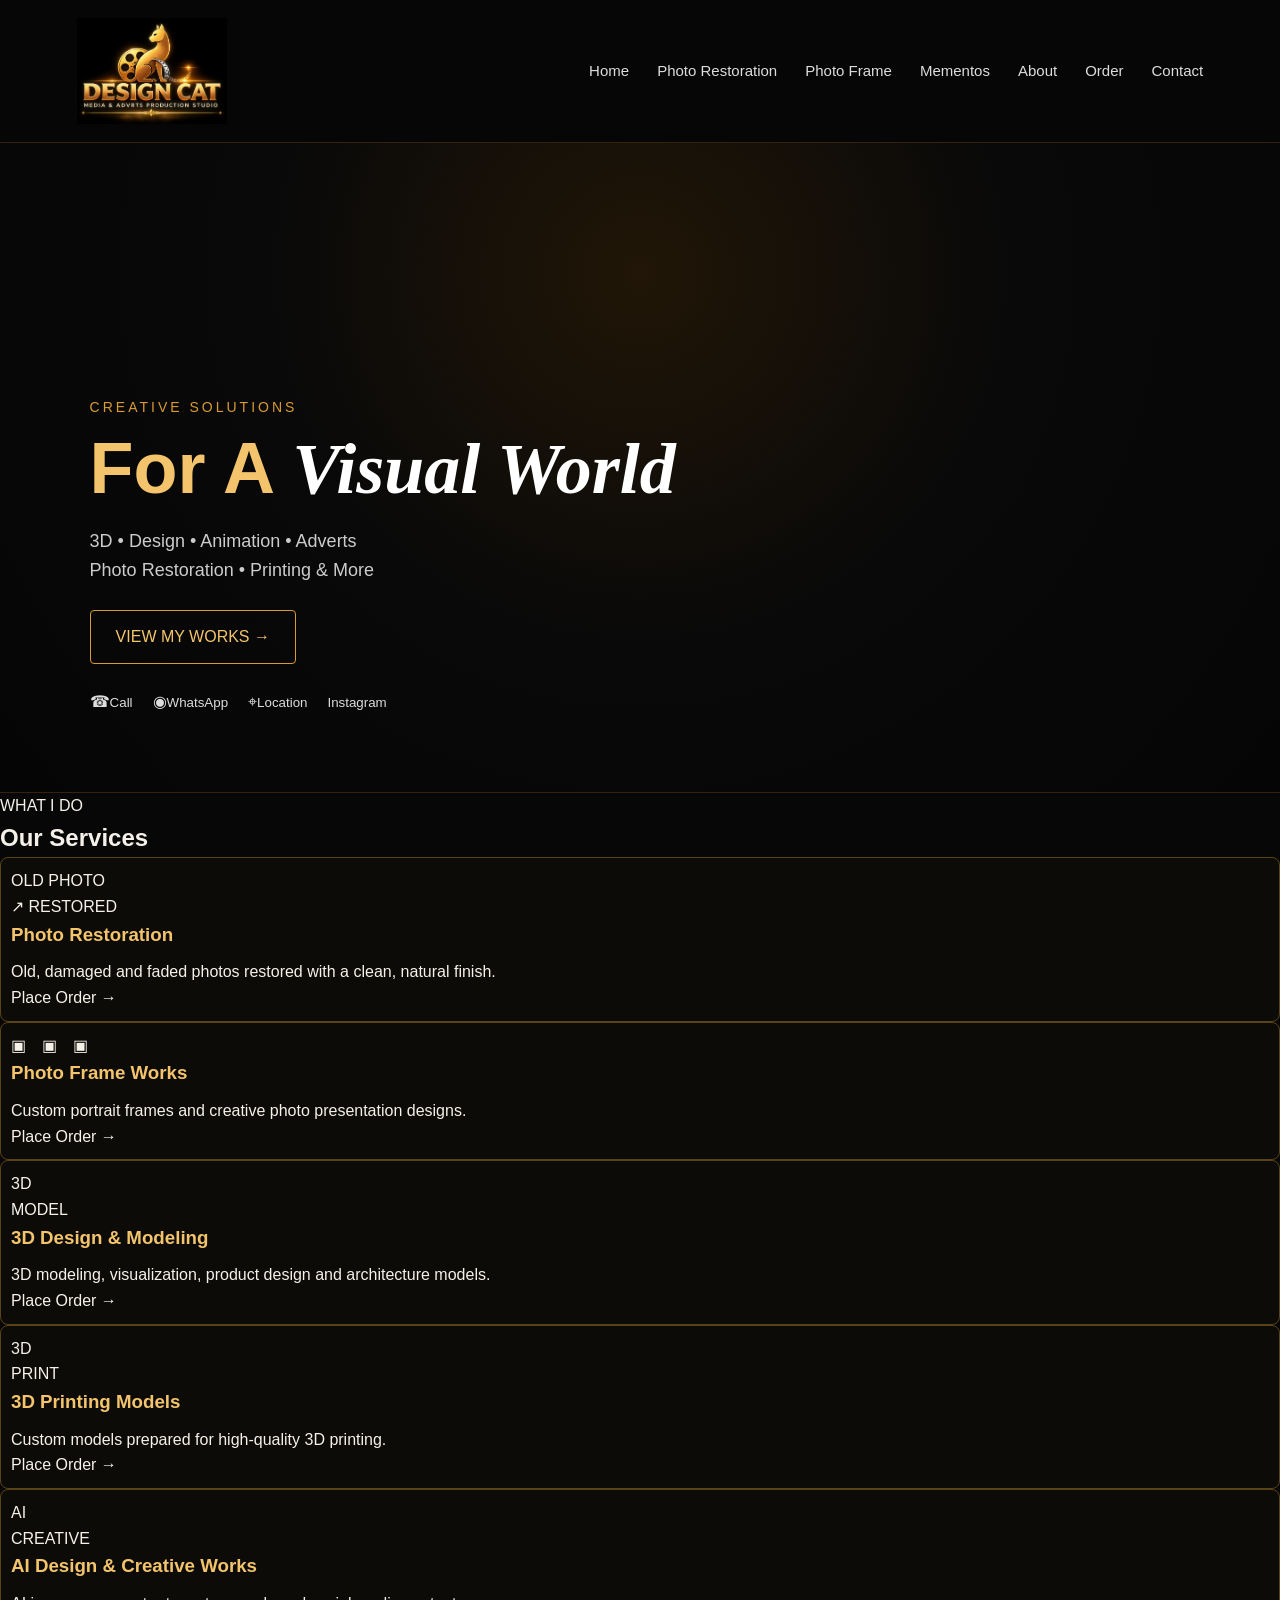
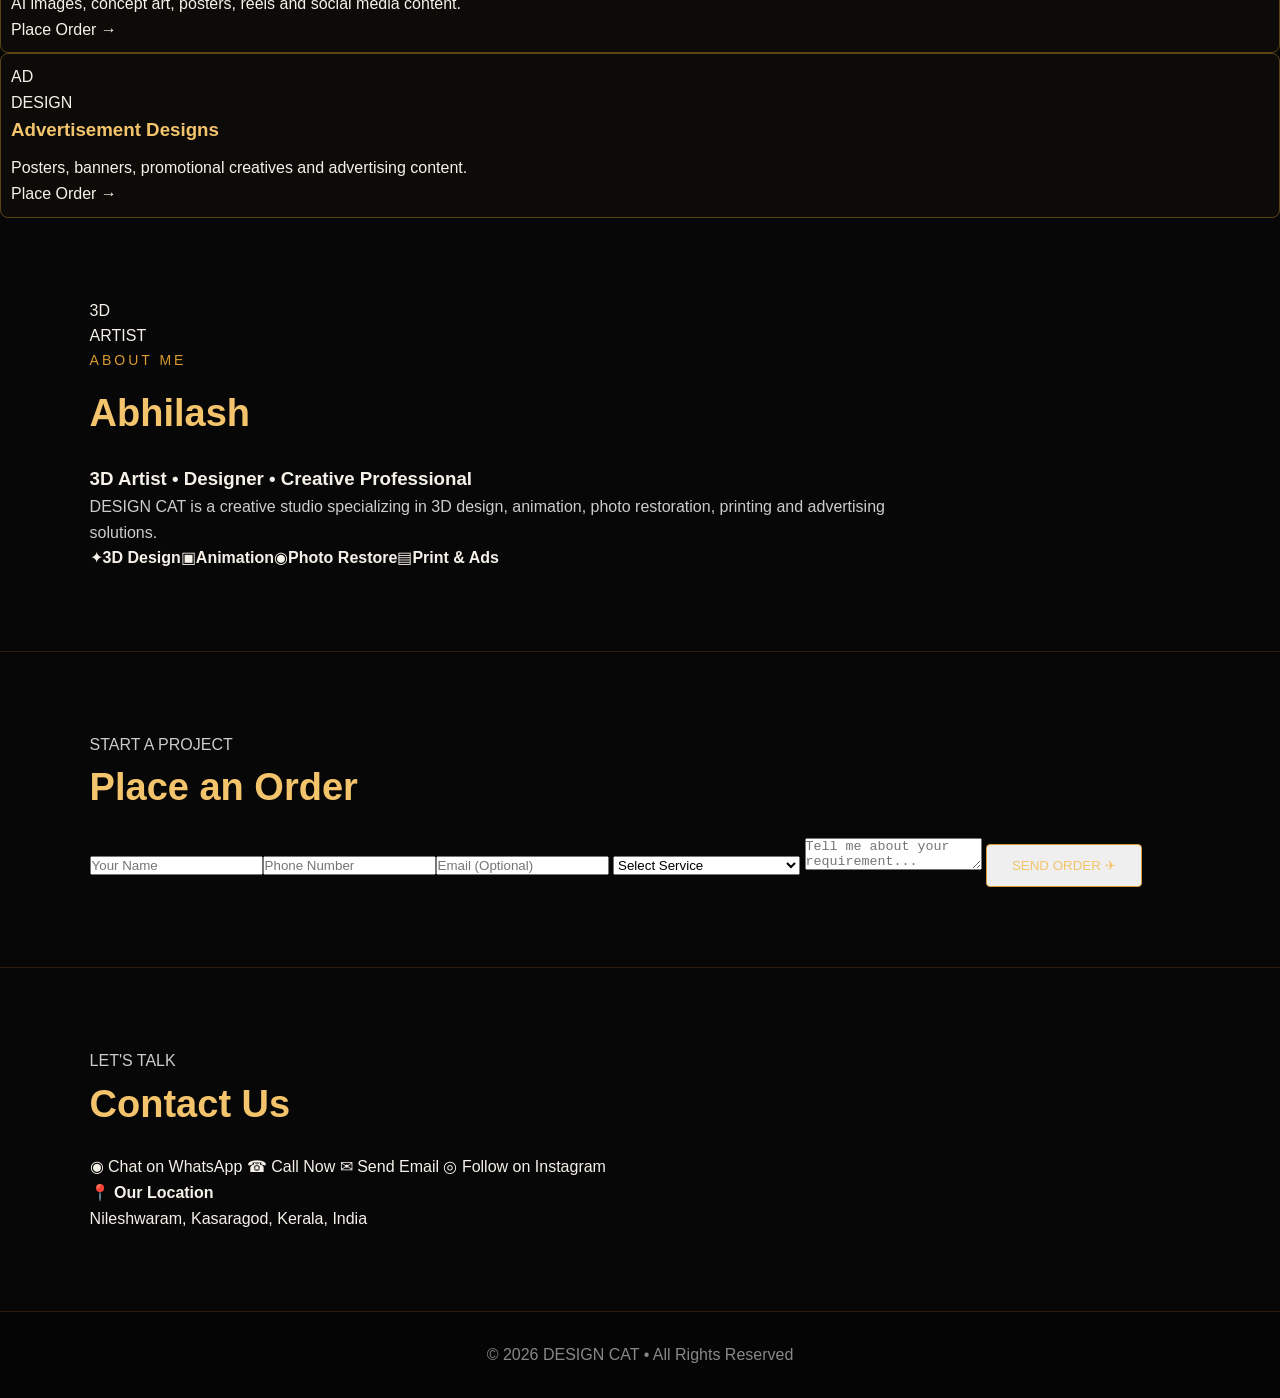
==== commit 5f59f688: "Update index.html" ====
--- a/index.html
+++ b/index.html
@@ -23,7 +23,11 @@
 
 <main>
 <section id="home" class="hero">
-  <div class="hero-logo"><img src="design-cat-logo.jpg" alt="DESIGN CAT Logo"></div>
+  <div class="hero-logo">
+<video autoplay muted loop playsinline>
+<source src="designcat logo anim video.mp4" type="video/mp4">
+</video>
+</div>
   <p class="eyebrow">CREATIVE SOLUTIONS</p>
   <h1>For A <em>Visual World</em></h1>
   <p class="intro">3D • Design • Animation • Adverts<br>Photo Restoration • Printing & More</p>
